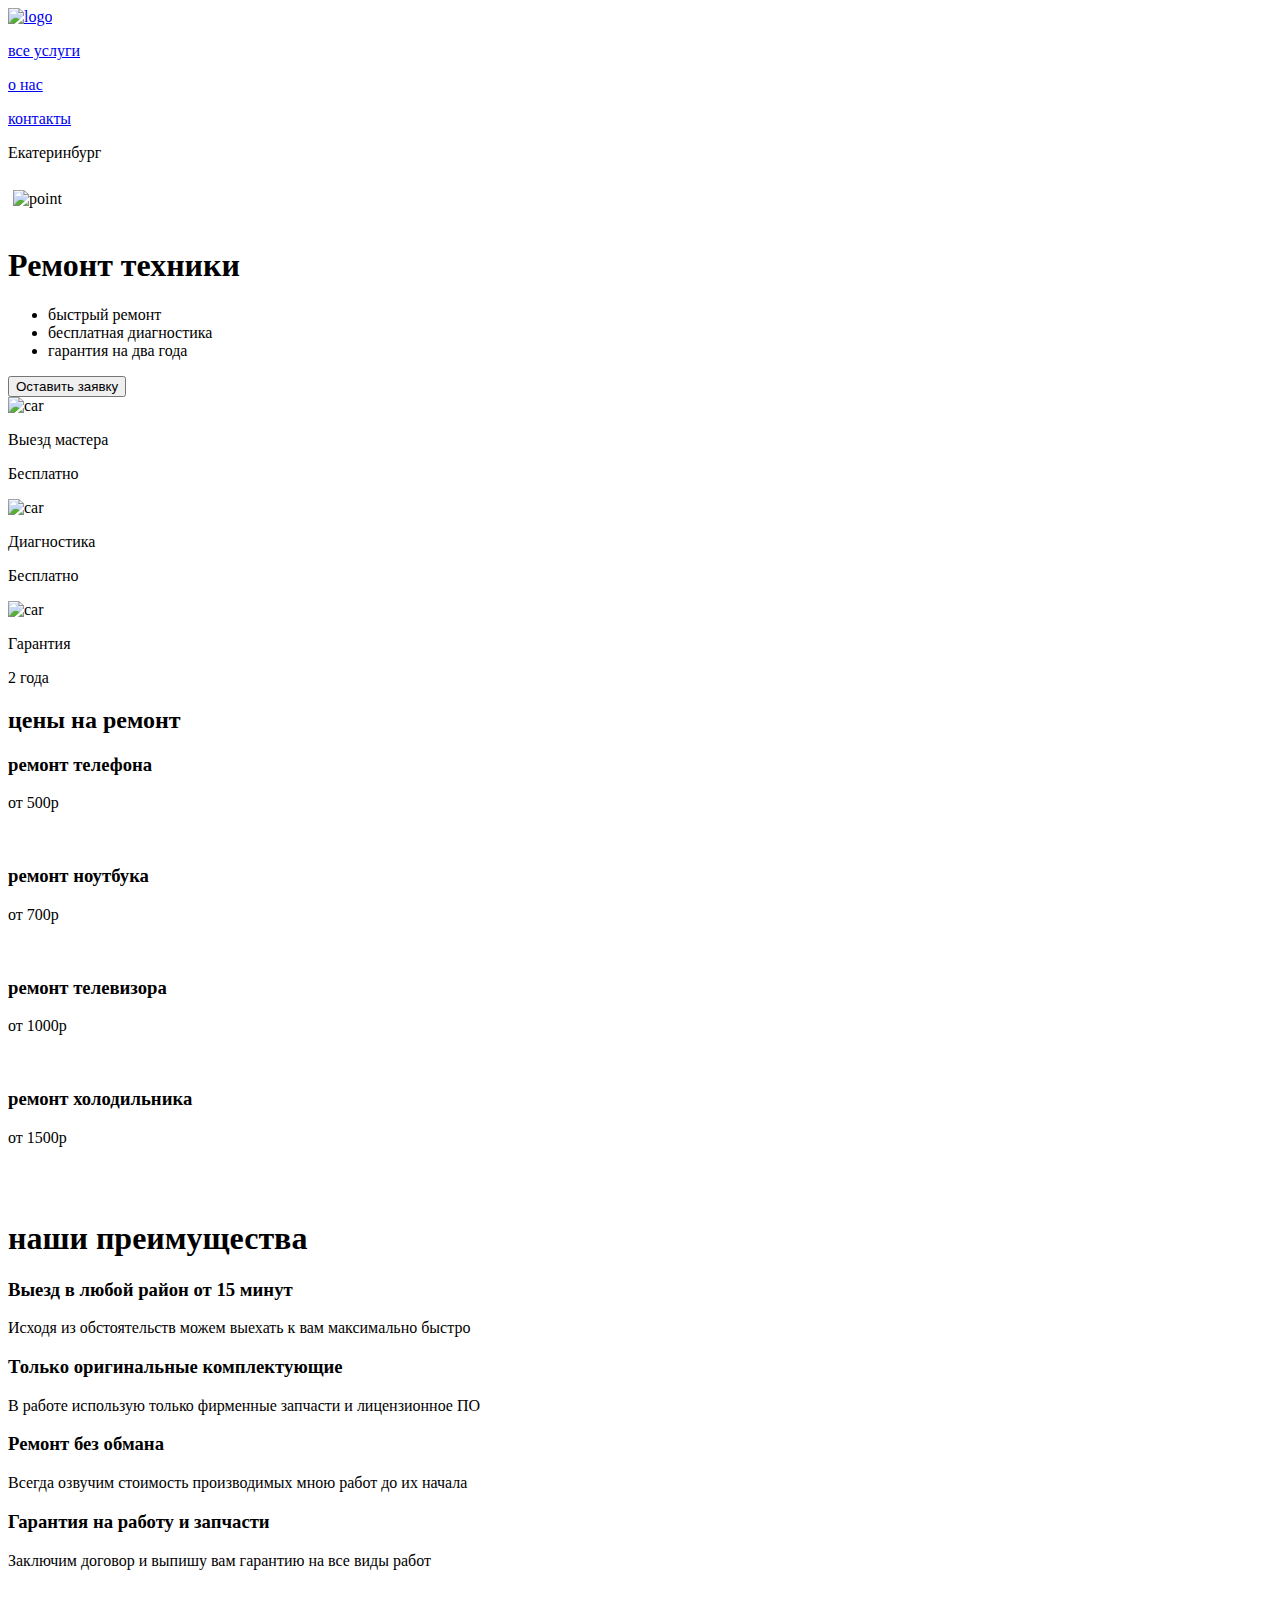
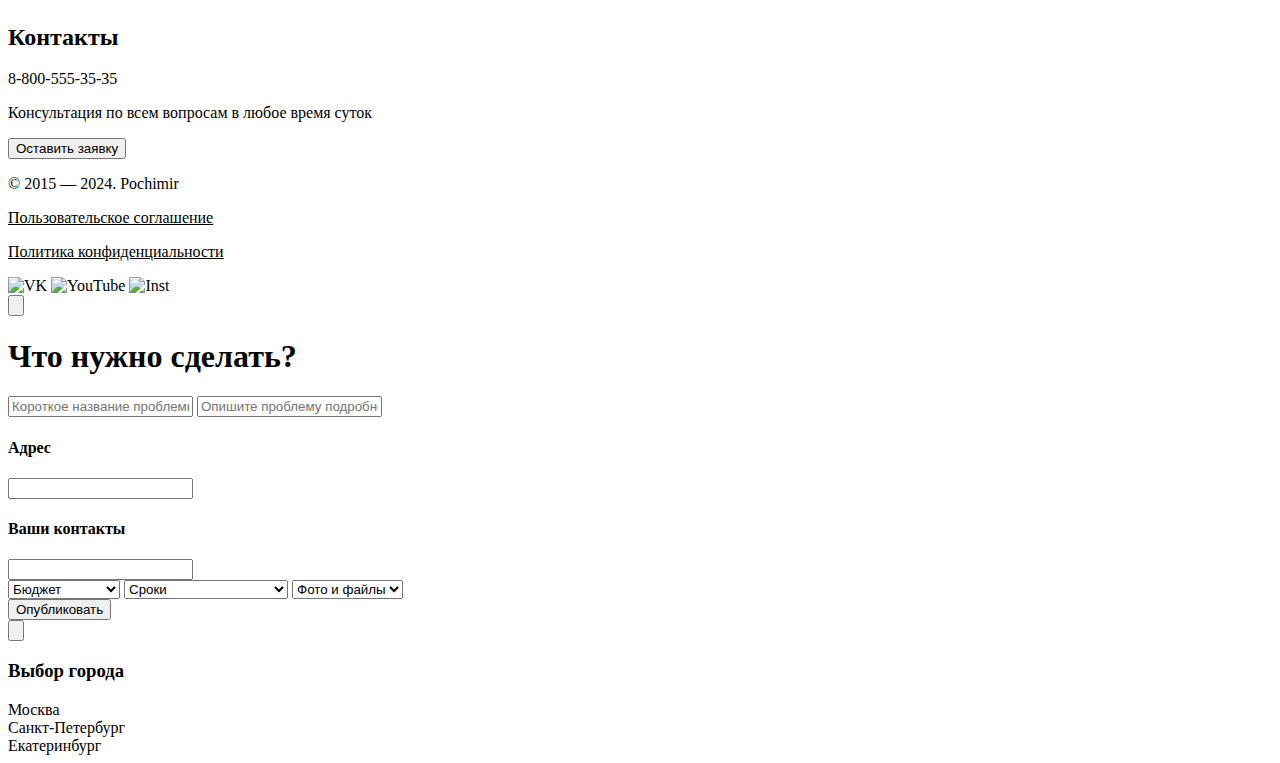
==== index.html @ caa782d7 "Add files via upload" ====
<!DOCTYPE html>
<html lang="en">
<head>
    <meta charset="UTF-8">
    <meta name="viewport" content="width=device-width, initial-scale=1.0">
    <title>Почимир</title>
    <link rel="stylesheet" href="/HTML/style.css">
</head>
<body>
    <header >
        <div class="header-flex">
            <a href="index.html"><img src="./image/logo1.svg"  alt="logo" style="width: 187px; height: 60px;"></a>
            <div class="header-center">
                <div class="linev"></div>
                <p class="nav"><a href="index.html">все услуги</a></p>
                <p class="nav"><a href="./aboutUs.html">о нас</a></p>
                <p class="nav"><a href="contacts.html">контакты</a></p>
                <div class="linev"></div>
            </div>
            <div class="header-end">
                <p onclick="openPopup()" id="city">Екатеринбург</p>
                <img src="./image/point.svg" alt="point" style="width: 26px; height: 26px; padding-left: 5px; margin-top: 12px;">
            </div>
        </div>
    </header>

    <main>
        <div class="block1">
            <div class="block1-left"></div>
            <img src="./image/macBlock1.png" alt="" class="block1-right">
            <div class="banner1">
                <h1 class="bannerh">Ремонт техники </h1>
                <ul class="points-banner">
                    <li class="point-banner">быстрый ремонт</li>
                    <li class="point-banner">бесплатная диагностика</li>
                    <li class="point-banner">гарантия на два года</li>
                </ul>
                <button class="btn-banner" onclick="showPopup()">Оставить заявку</button>
                
            
            </div>
            <div class="three-blocks">
                <div class="other-block">
                    <img src="./image/delivery.svg" alt="car" class="other-image">
                    <p class="t1">Выезд мастера</p>
                    <p class="t2">Бесплатно</p>
                </div>
                <div class="other-block">
                    <img src="./image/tools.svg" alt="car" class="other-image2" >
                    <p class="t1">Диагностика</p>
                    <p class="t2">Бесплатно</p>
                </div>
                <div class="other-block">
                    <img src="./image/security.svg" alt="car" class="other-image3">
                    <p class="t1">Гарантия</p>
                    <p class="t2">2 года</p>
                </div>
            </div>
        </div>

        
        
        <div class="block2">
            <div class="block2h"><h2 class="h2">цены на ремонт</h2></div>
            <div class="block2-els" >
                <div class="block2-el">
                    <h3>ремонт телефона</h3>
                    <p>от 500р</p>
                    <img src="./image/phone.png" alt="" class="img-el1">
                </div>
                <div class="block2-el">
                    <h3>ремонт ноутбука</h3>
                    <p>от 700р</p>
                    <img src="./image/mac.png" alt="" class="img-el2">
                </div>
                <div class="block2-el">
                    <h3>ремонт телевизора</h3>
                    <p>от 1000р</p>
                    <img src="./image/tv.png" alt="" class="img-el">
                </div>
                <div class="block2-el">
                    <h3>ремонт холодильника</h3>
                    <p>от 1500р</p>
                    <img src="./image/ice.png" alt="" class="img-el">
                </div>
            </div>
        </div>

        <div class="block3">
            <div class="block3-left"></div>
            <img src="./image/image6.png" alt="" class="block3-right">
            <div class="block3h"><h1>наши преимущества</h1></div>
            <div class="four-banners">
                <div class="four-banner">
                    <h3>Выезд в любой район от 15 минут</h3>
                    <p class="p3">Исходя из обстоятельств можем выехать к вам максимально быстро</p>
                </div>
                <div class="four-banner">
                    <h3>Только оригинальные комплектующие</h3>
                    <p class="p3"> В работе использую только фирменные запчасти и лицензионное ПО </p>
                </div>
                <div class="four-banner">
                    <h3>Ремонт без обмана</h3>
                    <p class="p3">Всегда озвучим стоимость производимых мною работ до их начала</p>
                </div>
                <div class="four-banner">
                    <h3>Гарантия на работу и запчасти</h3>
                    <p class="p3">Заключим договор и выпишу вам гарантию на все виды работ</p>
                </div>
            </div>
        </div>

        <div class="block4">
            <img src="./image/image10.png" alt="" class="block4-left">
            <div class="block4-right">
                <div class="r1"></div>
                <div class="r2"></div>
                <div class="r3"></div>
                <div class="r4"></div>
                <div class="r5"></div>
                <div class="r6"></div>
            </div>
            <div class="block4-info">
                <h2 class="block4h">Контакты</h2>
                <p class="block4-num">8-800-555-35-35</p>
                <p class="block4-content">Консультация по всем вопросам в любое время суток</p>
                <button class="btn-block4" onclick="showPopup()">Оставить заявку</button>
            </div>
        </div>
    </main> 

    <footer>
        <div class="background-footer"></div>
        <div class="footer-content">
            <div class="f1">
                <p>© 2015 — 2024. Pochimir</p>
                <p><u>Пользовательское соглашение</u></p>
                <p><u>Политика конфиденциальности</u></p>
            </div>
            <div class="f2">
                <img src="./image/VK.png" alt="VK" class="img4" >
                <img src="./image/YouTube.png" alt="YouTube" class="imgf4">
                <img src="./image/Inst.png" alt="Inst" class="img4">
            </div>
        </div>
    </footer>


    <div id="popup-overlay">
        <div id="popup">
          <div class="popup1">
           
            
            <div class="popup-content">
                <button onclick="hidePopup()" class="btn-popup"><img src="./image/crest.svg" alt=""></button>
                <h1 class="popuph">Что нужно сделать?</h1>
                <input type="text" class="problem" placeholder="Короткое название проблемы">
                <input type="text" class="details" placeholder="Опишите проблему подробнее...">
            </div>
            <div class="popup-geo">
                <div class="adress">
                    <h4 class="adrh">Адрес</h4>
                    <input type="text" class="input-adr">
                </div>
                <div class="popup-contacts">
                    <h4 class="adrh">Ваши контакты</h4>
                    <input type="text" class="input-adr">
                </div>
            </div>
            <div class="selects">
                <select name="Бюджет" id="1" class="selection">
                    <option value="0" selected disabled>Бюджет</option>
                    <option value="5000">до 5000</option>
                    <option value="10000">до 10000</option>
                    <option value="full">не ограничено</option>
                </select>
                <select name="" id="2" class="selection">
                    <option value="0" selected disabled>Сроки</option>
                    <option value="">Срочно</option>
                    <option value="">могу подождать</option>
                    <option value="">в определённое время</option>
                </select>
                <select name="" id="3" class="selection s3">
                    <option value="0" selected disabled>Фото и файлы</option>
                    <option value="">+</option>
                    <option value="">+</option>
                    <option value="">+</option>
                </select>
            </div>
            <button class="send" onclick="send()">Опубликовать</button>
          </div>
        </div>
    </div>


    <div id="popup-point">
        <div id="popup-p">
          <div class="popup2">
            <div class="popup-content-point">
                <button onclick="closePopup()" class="btn-popup-point"><img src="./image/crest.svg" alt=""></button>
                <h3 class="choice">Выбор города</h3>
                <div class="cityes" id="cityes">
                    <div class="city" id="msc">Москва</div>
                    <div class="city" id="spb">Санкт-Петербург</div>
                    <div class="city" id="ekb">Екатеринбург</div>
                </div>
            </div>
            
            </div>
          </div>
        </div>
    </div>
    

<script src="./index.js"></script>
</body>
</html>
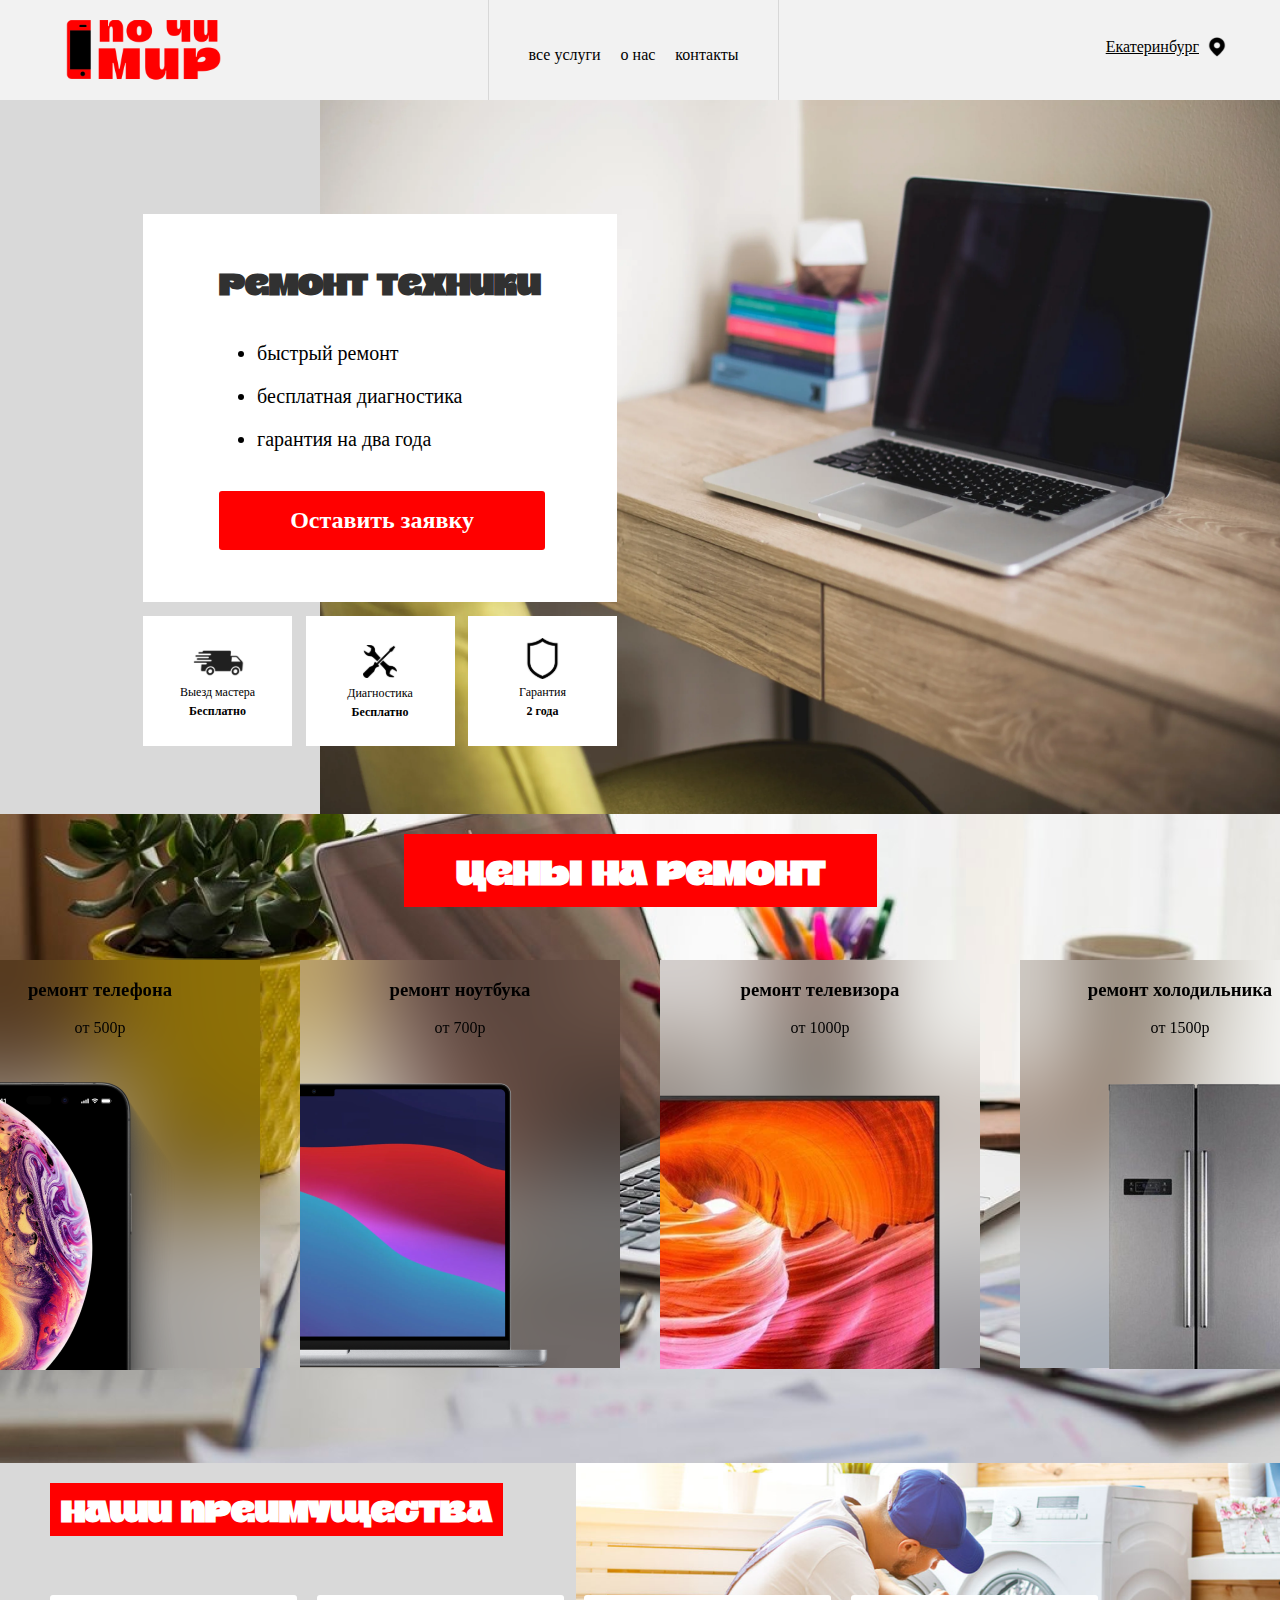
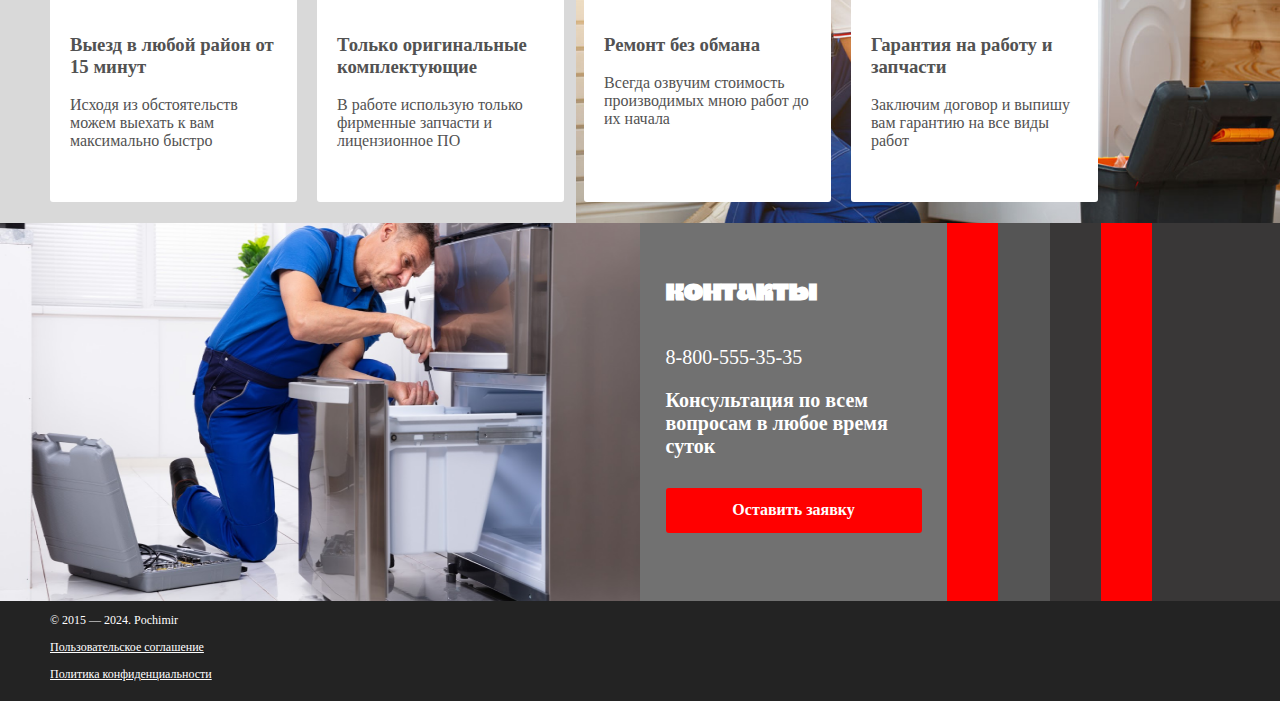
==== commit f3a78310: "Update index.html" ====
--- a/index.html
+++ b/index.html
@@ -4,7 +4,7 @@
     <meta charset="UTF-8">
     <meta name="viewport" content="width=device-width, initial-scale=1.0">
     <title>Почимир</title>
-    <link rel="stylesheet" href="/HTML/style.css">
+    <link rel="stylesheet" href="./style.css">
 </head>
 <body>
     <header >
@@ -214,4 +214,4 @@
 
 <script src="./index.js"></script>
 </body>
-</html>+</html>
--- a/style.css
+++ b/style.css
@@ -0,0 +1,996 @@
+body{
+    margin: 0;
+    
+}
+
+a{
+    text-decoration: none;
+    color: #000000;
+}
+
+@font-face {
+    font-family: Valisca;
+    src: url(./fonts/Valisca.ttf);
+}
+
+@font-face {
+    font-family: Glegoo-Regular;
+    src: url(./fonts/Glegoo-Regular.ttf);
+}
+
+header{
+    width: 100%;
+    height: 100px;
+    background-color: #F2F2F2;
+}
+
+.header-flex{
+    display: flex;
+    max-width: 100%;
+    justify-content: space-between;
+    padding-top: 20px;
+    padding-left: 50px;
+    padding-right: 50px;
+}
+
+.header-center{
+    display: flex;
+    justify-content: center;
+}
+
+.header-end{
+    display: flex;
+    justify-content:flex-end;
+    margin-top: 2px;
+    font-family: Gleggo-Regular;
+    width: 200px;
+}
+
+.nav{
+    padding: 10px;
+    font-size: 16px;
+    font-family: Gleggo-Regular;
+}
+
+.linev{
+    margin-top: -20px;
+    margin-left: 30px;
+    margin-right: 30px;
+    width: 1px;
+    height: 100px;
+    background-color:#d8d8d8;
+}
+
+.block1{
+    display: flex;
+
+}
+
+.block1-left{
+    width: 25%;
+    height: 714px;
+    background-color: #d9d9d9;
+}
+
+.block1-right{
+    width: 75%;
+    height: 714px;
+}
+
+.banner1{
+    position: absolute;
+    width: 474px;
+    height: 388px;
+    top: 214px;
+    left: 143px;
+    background-color: white;
+}
+
+.bannerh{
+    text-align: center;
+    padding-top: 20px;
+    font-family: Valisca;
+    font-size: 32px;
+    color: #313131;
+}
+
+.points-banner{
+    display: block;
+    margin-left: 74px;
+    padding-top: 10px;
+    font-size: 20px;
+    font-family: Gleggo-Regular;
+}
+
+.point-banner{
+    padding-bottom: 20px;
+}
+
+.btn-banner{
+    background-color: #FF0000 ;
+    width: 326px;
+    height: 59px;
+    font-size: 24px;
+    font-weight: 600;
+    color: #ffffff;
+    border: 0;
+    border-radius: 3px;
+    text-align: center;
+    margin-left: 76px;
+    font-family: Gleggo-Regular;
+}
+
+.three-blocks{
+    position: absolute;
+    top: 616px;
+    left:143px;
+    display: flex;
+}
+
+.other-block{
+    width: 149px;
+    height: 130px;
+    background-color: #ffffff;
+    margin-right: 13.5px;
+    font-size: 12px;
+    text-align: center;
+    font-family: Gleggo-Regular;
+
+}
+
+.t1{
+    margin-top: -10px;
+}
+.t2{
+    font-weight: 700;
+    margin-top: -8px;
+    
+}
+
+.other-image{
+    margin-top: 20px;
+}
+
+.other-image2{
+    margin-top: 29px;
+    margin-bottom: 14px;
+}
+
+.other-image3{
+    margin-top: 22px;
+    margin-bottom: 12px;
+}
+
+.block2{
+    background-image: url(./image/image2.png);
+    background-repeat: no-repeat;
+    background-size: cover;
+    height: 649px;
+    width: 100%;
+    display: flex;
+    justify-content: center;
+}
+
+.block2h{
+    width: 473px;
+    height: 73px;
+    background-color: #FF0000;
+    margin-top: 20px;
+    font-family: Valisca;
+    color: white;
+    font-size: 24px;
+    display: flex;
+    align-items: center;
+    justify-content: center;
+}
+
+.block2-els{
+    position: absolute; 
+    top: 940px;
+    display: flex;
+}
+
+.block2-el{
+    text-align: center;
+    width: 320px;
+    height: 408px;
+    backdrop-filter: blur(50px);
+    margin: 20px;
+
+}
+
+.img-el{
+    position:fixed;
+    top:60px;
+    left:0;
+}
+
+.img-el1{
+    position:fixed;
+    top:118px;
+    left:0;
+}
+
+.img-el2{
+    position:fixed;
+    top:72px;
+    left:0;
+}
+
+
+.block3{
+    display: flex;
+}
+
+.block3-left{
+    width: 45%;
+    height: 360px;
+    background-color: #d9d9d9;
+}
+
+.block3-right{
+    width: 55%;
+    height: 360px;
+}
+
+.block3h{
+    position: absolute;
+    left: 50px;
+    width: 453px;
+    height: 53px;
+    background-color: #FF0000;
+    margin-top: 20px;
+    font-family: Valisca;
+    color: white;
+    font-size: 16px;
+    display: flex;
+    align-items: center;
+    justify-content: center;
+}
+
+.four-banners{
+    position: absolute;
+    display: flex;
+    left: 50px;
+    top: 1595px;
+
+}
+
+.four-banner{
+    width: 207px;
+    height: 167px;
+    background-color: #ffffff;
+    margin-right: 20px;
+    font-size: 16px;
+    padding: 20px;
+    color: #525252;
+    border-radius: 3px;
+    
+}
+
+.p3{
+    font-weight: 200;
+}
+
+
+
+
+.block4{
+    display: flex;
+}
+
+
+.block4-left{
+    width: 50%;
+    height: 378px;
+}
+
+.r1{
+    position: absolute;
+    width: 24%;
+    height: 378px;
+    left: 50%;
+    background-color: #717171;
+}
+
+.r2{
+    position: absolute;
+    width: 6%;
+    height: 378px;
+    left: 74%;
+    background-color: #FF0000;
+}
+
+.r3{
+    position: absolute;
+    width: 6%;
+    height: 378px;
+    left: 78%;
+    background-color: #555555;
+}
+
+.r4{
+    position: absolute;
+    width: 6%;
+    height: 378px;
+    left: 82%;
+    background-color: #393737;
+}
+
+.r5{
+    position: absolute;
+    width: 6%;
+    height: 378px;
+    left: 86%;
+    background-color: #FF0000;
+}
+
+.r6{
+    position: absolute;
+    width: 10%;
+    height: 378px;
+    left: 90%;
+    background-color: #393737;
+}
+
+.block4-info{
+    position: absolute;
+    width: 20%;
+    left: 52%;
+    top: 1850px;
+}
+
+.block4h{
+    color:#ffffff;
+    font-family: Valisca;
+    padding-bottom:15px;
+}
+
+.block4-num{
+    color: #ffffff;
+    font-size: 20px; 
+}
+
+.block4-content{
+    color: #ffffff;
+    font-size: 20px;
+    font-weight: 600;
+    padding-bottom: 10px;
+}
+
+.btn-block4{
+    background-color: #FF0000 ;
+    width: 256px;
+    height: 45px;
+    font-size: 16px;
+    font-weight: 600;
+    color: #ffffff;
+    border: 0;
+    border-radius: 3px;
+    text-align: center;
+    font-family: Gleggo-Regular;
+}
+
+
+.background-footer{
+    width: 100%;
+    height: 100px;
+    background-color: #232323;
+}
+.footer-content{
+    left: 50px;
+    top:2205px;
+    color: #ffffff;
+    font-size: 12px;
+    display: flex;
+}
+
+.f1{
+    position: absolute;
+    color:#ffffff;
+    margin-top: -100px;
+    margin-left: 50px;
+}
+
+.f2{
+    margin-top: -70px;
+    margin-left: 1300px;
+    display: flex;
+    top:26px;
+}
+
+.img4{
+    width: 38px;
+    height: 38px;
+}
+
+.imgf4{
+    margin-top: -10px;
+    width: 60px;
+    height: 60px;
+}
+
+
+
+
+#popup-overlay {
+    position: fixed;
+    top: 0;
+    left: 0;
+    width: 100%;
+    height: 100%;
+    background-color: rgba(0, 0, 0, 0.5);
+    display: none;
+  }
+   
+  #popup {
+    position: absolute;
+    top: 50%;
+    left: 50%;
+    transform: translate(-50%, -50%);
+    padding: 20px;
+    border-radius: 5px;
+    
+  }
+
+.popup1{
+    width: 1000px;
+    height: 505px;
+    background-color: #f8f7f5;
+    border-radius: 50px;
+    box-shadow: 0 2px 10px rgba(0, 0, 0, 0.1);
+}
+
+.btn-popup{
+    border: 0;
+    background-color: #f8f7f5;
+    position: absolute;
+    left: 845px;
+    top:10px;
+    width: 50px;
+    height: 50px;
+    
+}
+
+.popup-content{
+    display: block;
+    color: #363636;
+    position: absolute;
+    top:30px;
+    left: 80px;
+}
+.popuph{
+    left: 80px;
+    top: 40px;
+    margin-bottom: 20px;
+    width: 60%;
+}
+
+.problem{
+    width: 880px;
+    height: 62px;
+    background-color: #ffffff;
+    border-radius: 17px;
+    border: 0;
+    margin-bottom: 20px;
+    color: #525252;
+    font-size: 14px;
+    font-weight:100;
+    
+}
+
+.problem::placeholder{
+    transform: translateY(-8px) translateY(50%) translateX(20px);
+}
+
+.details::placeholder{
+    transform: translateY(-40px) translateY(50%) translateX(20px);
+}
+
+.details{
+    width: 880px;
+    height: 124px;
+    background-color: #ffffff;
+    border-radius: 17px;
+    border: 0;
+    margin-bottom: 20px;
+    color: #525252;
+    font-size: 14px;
+    font-weight: lighter;
+}
+
+
+.popup-geo{
+    position: absolute;
+    top:320px;
+    left: 90px;
+}
+
+.adrh{
+    margin-bottom: 10px;
+    margin-left: 10px;
+}
+
+.input-adr{
+    width: 312px;
+    height:20px;
+    border: 1px solid #d8d8d8;
+    border-left: 0;
+    border-right: 0;
+   background: none;
+
+}
+
+
+.selects{
+    position: absolute;
+    top: 340px;
+    left: 518px;
+    display: flex;
+    flex-wrap: nowrap;
+}
+
+.selection{
+    width: 124px;
+    height: 62px;
+    margin-right: 15px;
+    border: 0;
+    border-radius: 17px;
+    text-align: center;
+    font-size: 16px;
+    font-weight: 600;
+}
+.s3{
+    width: 169px;
+}
+
+.send{
+    position: absolute;
+    top: 420px;
+    left: 610px;
+    width: 223px;
+    height: 57px;
+    border-radius: 40px;
+    border: 0;
+    background-color: #FF0000;
+    color: #ffffff;
+    font-size: 16px;
+    font-weight: 600;
+
+}
+
+
+
+
+#popup-point {
+    position: fixed;
+    top: 0;
+    left: 0;
+    width: 100%;
+    height: 100%;
+    background-color: rgba(0, 0, 0, 0.5);
+    display: none;
+  }
+   
+  #popup-p {
+    position: absolute;
+    top: 17%;
+    left: 87%;
+    transform: translate(-50%, -50%);
+    padding: 20px;
+    border-radius: 5px;
+  }
+
+.popup2{
+    width: 400px;
+    height: 143px;
+    background-color: #f8f7f5;
+    border-radius: 50px;
+    box-shadow: 0 2px 10px rgba(0, 0, 0, 0.1);
+}
+
+.popup-content-point{
+    display: block;
+    color: #363636;
+    position: absolute;
+    top:40px;
+    left: 60px;
+}
+
+.cityes{
+    display: flex;
+    font-size: 16px;
+
+}
+
+.city{
+    padding-right: 7px;
+}
+
+.city:hover{
+    text-decoration: underline;
+}
+
+.btn-popup-point{
+    border: 0;
+    background-color: #f8f7f5;
+    position: absolute;
+    left: 290px;
+    top:-10px;
+    width: 50px;
+    height: 50px;
+}
+
+#city{
+    text-decoration: underline;
+}
+
+
+
+
+
+
+
+
+
+
+
+
+
+.a1{
+    position: absolute;
+    width: 74%;
+    height: 778px;
+    background-color: #c1c1c1;
+}
+
+.a2{
+    position: absolute;
+    width: 6%;
+    height: 778px;
+    left: 74%;
+    background-color: #FF0000;
+}
+
+.a3{
+    position: absolute;
+    width: 6%;
+    height: 778px;
+    left: 78%;
+    background-color: #555555;
+}
+
+.a4{
+    position: absolute;
+    width: 6%;
+    height: 778px;
+    left: 82%;
+    background-color: #393737;
+}
+
+.a5{
+    position: absolute;
+    width: 6%;
+    height: 778px;
+    left: 86%;
+    background-color: #FF0000;
+}
+
+.a6{
+    position: absolute;
+    width: 10%;
+    height: 778px;
+    left: 90%;
+    background-color: #393737;
+}
+
+
+.about-content-left{
+    width: 648px;
+    height: 714px;
+    position: absolute;
+    left: 70px;
+    top: 136px;
+    background-color: #2d2d2d;
+    color: #ffffff;
+}
+
+.about-content-right{
+    width: 648px;
+    height: 714px;
+    position: absolute;
+    left: 803px;
+    top: 136px;
+    background-color: #2d2d2d;
+    color: #ffffff;
+}
+
+.line-ab{
+    width: 608px;
+    height: 1px;
+    background-color: #ffffff;
+    margin-left: 20px;
+
+}
+
+.ab1h{
+    font-size: 64px;
+    font-family: Valisca;
+    text-align: center;
+    margin-top: 0px;
+}
+
+.ab1p{
+    font-size: 16px;
+    text-align: center;
+    margin-top: -40px;
+    margin-bottom: 50px;
+}
+
+.ab2{
+    margin-left: 20px;
+    margin-bottom: 20px;
+    width: 550px;
+}
+
+.ab2h{
+    font-size: 16px;
+    font-family: Valisca;
+}
+
+.ab3{
+    margin-left: 100px;
+    margin-bottom: 20px;
+    width: 520px;
+    text-align: right;
+}
+
+.ab3h{
+    font-size: 16px;
+    font-family: Valisca;
+}
+
+.logo-ab{
+    width: 704px;
+    height: 204px;
+    margin-top: 20px;
+    margin-left: -30px;
+}
+
+
+
+
+
+
+.bb2{
+    width: 602px;
+    text-align: center;
+    margin-top: 5px;
+    margin-left: 20px;
+}
+
+.we{
+    font-family: Valisca;
+    margin-top: 2px;
+
+}
+
+.we1{
+    margin-top: 7px;
+    margin-left: 15px;
+    margin-bottom: 27px;
+}
+
+
+.bb3{
+    margin-left: 25px;
+    margin-top: 20px;
+}
+
+.mis{
+    font-family: Valisca;
+    margin-bottom: 10px;
+}
+
+.mis1{
+    width: 550px;
+    margin-bottom: 20px;
+}
+
+.pon1{
+    margin-left: 25px;
+    margin-top: 40px;
+    width: 500px;
+    margin-bottom: 40px;
+}
+
+.send-us{
+    position: absolute;
+    top: 495px;
+    left: 192px;
+    width: 256px;
+    height: 50px;
+    background-color: #FF0000;
+    color: #ffffff;
+    font-size: 16px;
+    font-weight: 600;
+    border-radius: 4px;
+    border: 0;
+}
+
+.logo-bb{
+    position: absolute;
+    top: 570px;
+    left: 125px;
+    width: 372px;
+}
+
+
+
+
+
+.background-footer-bb{
+    position: absolute;
+    top: 878px;
+    width: 100%;
+    height: 100px;
+    background-color: #232323;
+}
+.footer-content-bb{
+    position: absolute;
+    left: 70px;
+    top:885px;
+    color: #ffffff;
+    font-size: 12px;
+    display: flex;
+}
+
+.f1-bb{
+    color:#ffffff;
+    margin-top: -100px;
+    margin-left: 0px;
+    margin-top: 0px;
+}
+
+.f2-bb{
+    margin-top: 20px;
+    margin-left: 1060px;
+    display: flex;
+    top:26px;
+}
+
+
+
+
+
+
+
+
+
+.k1{
+    position: absolute;
+    width: 74%;
+    height: 100%;
+    left: 0;
+    background-color: #555555;
+}
+
+.k2{
+    position: absolute;
+    width: 6%;
+    height: 100%;
+    left: 74%;
+    background-color: #FF0000;
+}
+
+.k3{
+    position: absolute;
+    width: 6%;
+    height: 100%;
+    left: 78%;
+    background-color: #555555;
+}
+
+.k4{
+    position: absolute;
+    width: 6%;
+    height: 100%;
+    left: 82%;
+    background-color: #393737;
+}
+
+.k5{
+    position: absolute;
+    width: 6%;
+    height: 100%;
+    left: 86%;
+    background-color: #FF0000;
+}
+
+.k6{
+    position: absolute;
+    width: 10%;
+    height: 100%;
+    left: 90%;
+    background-color: #393737;
+}
+
+
+.img2{
+    position: absolute;
+    width: 648px;
+    height: 678px;
+    top:136px;
+    left: 50px;
+
+}
+
+.block7{
+    position: absolute;
+    width: 648px;
+    height: 325px;
+    top: 136px;
+    left: 783px;
+    background-color: #2d2d2d;
+    color: #ffffff;
+}
+
+
+
+.contactsh{
+    color: #ffffff;
+    position: absolute;
+    left: 40px;
+    margin-top: -90px;
+    font-size: 46px;
+    font-family: Valisca;
+}
+
+.Logo2{
+    position: absolute;
+    left: 280px;
+    margin-top: 50px;
+    width: 372px;
+}
+
+.cc{
+    position: absolute;
+    font-size: 16px;
+    font-family: Valisca;
+    left: 50px;
+    text-align: center;
+    top:120px;
+    width: 240px;
+}
+
+.dd{
+    position: absolute;
+    font-size: 28px;
+    font-family: Valisca;
+    left: 330px;
+    text-align: center;
+    top:110px;
+}
+
+.send-dd{
+    position: absolute;
+    top: 244px;
+    left: 40px;
+    width: 256px;
+    height: 50px;
+    background-color: #FF0000;
+    color: #ffffff;
+    font-size: 16px;
+    font-weight: 600;
+    border-radius: 4px;
+    border: 0;
+}
+
+
+.img3{
+    position: absolute;
+    width: 648px;
+    height: 325px;
+    left: 783px;
+    top: 489px;
+}
